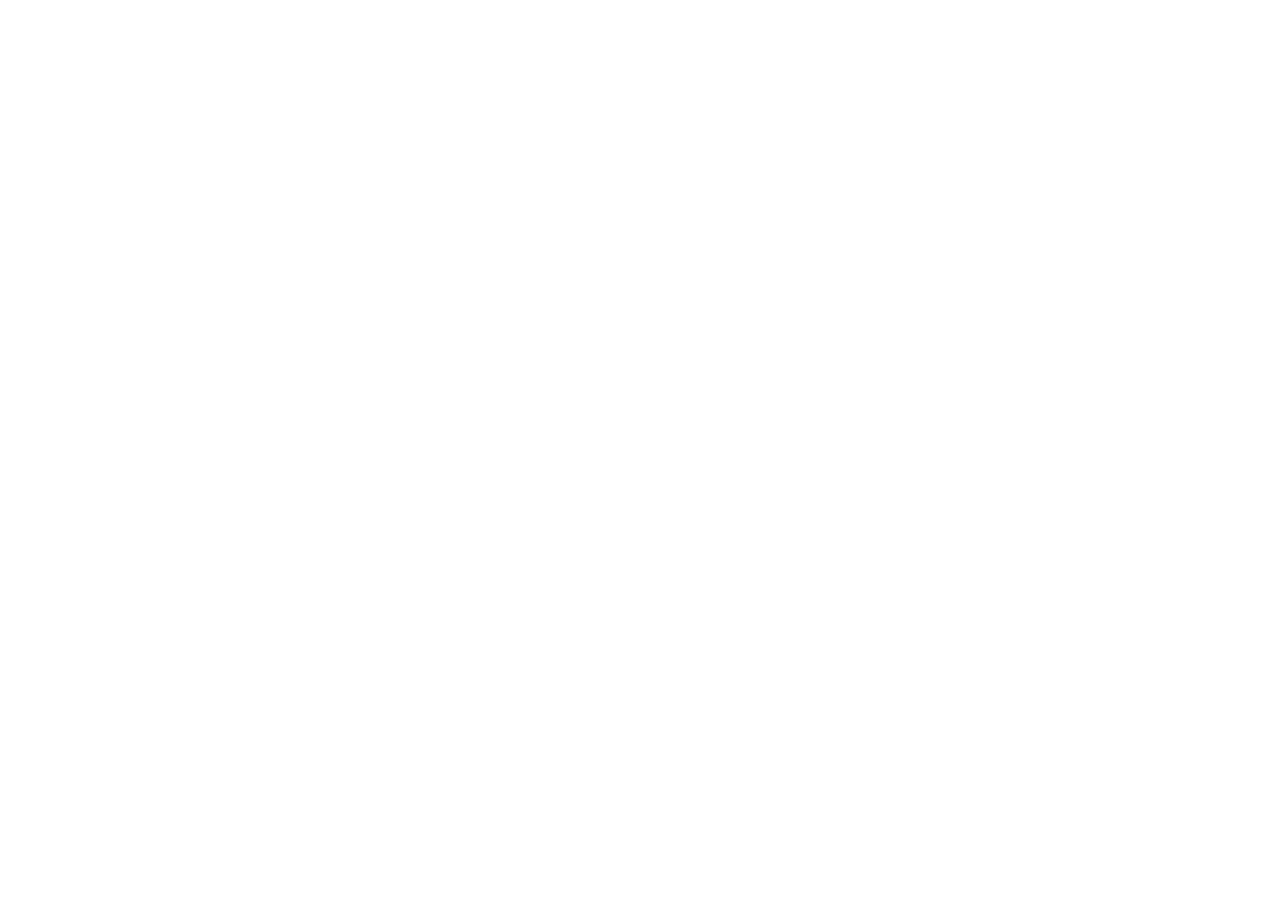
==== index.html @ 537c18f5 "scheletro html" ====
<!DOCTYPE html>
<html lang="it">
  <head>
    <meta charset="UTF-8" />
    <meta name="viewport" content="width=device-width, initial-scale=1.0" />
    <title>Netflix</title>
    <link
      href="https://cdn.jsdelivr.net/npm/bootstrap@5.3.3/dist/css/bootstrap.min.css"
      rel="stylesheet"
      integrity="sha384-QWTKZyjpPEjISv5WaRU9OFeRpok6YctnYmDr5pNlyT2bRjXh0JMhjY6hW+ALEwIH"
      crossorigin="anonymous"
    />
    <link
      rel="stylesheet"
      href="https://cdn.jsdelivr.net/npm/bootstrap-icons@1.11.3/font/bootstrap-icons.min.css"
    />
    <link rel="stylesheet" href="assets/css/style.css" />
  </head>
  <body>










    
    <script
      src="https://cdn.jsdelivr.net/npm/bootstrap@5.3.3/dist/js/bootstrap.bundle.min.js"
      integrity="sha384-YvpcrYf0tY3lHB60NNkmXc5s9fDVZLESaAA55NDzOxhy9GkcIdslK1eN7N6jIeHz"
      crossorigin="anonymous"
    ></script>
  </body>
</html>
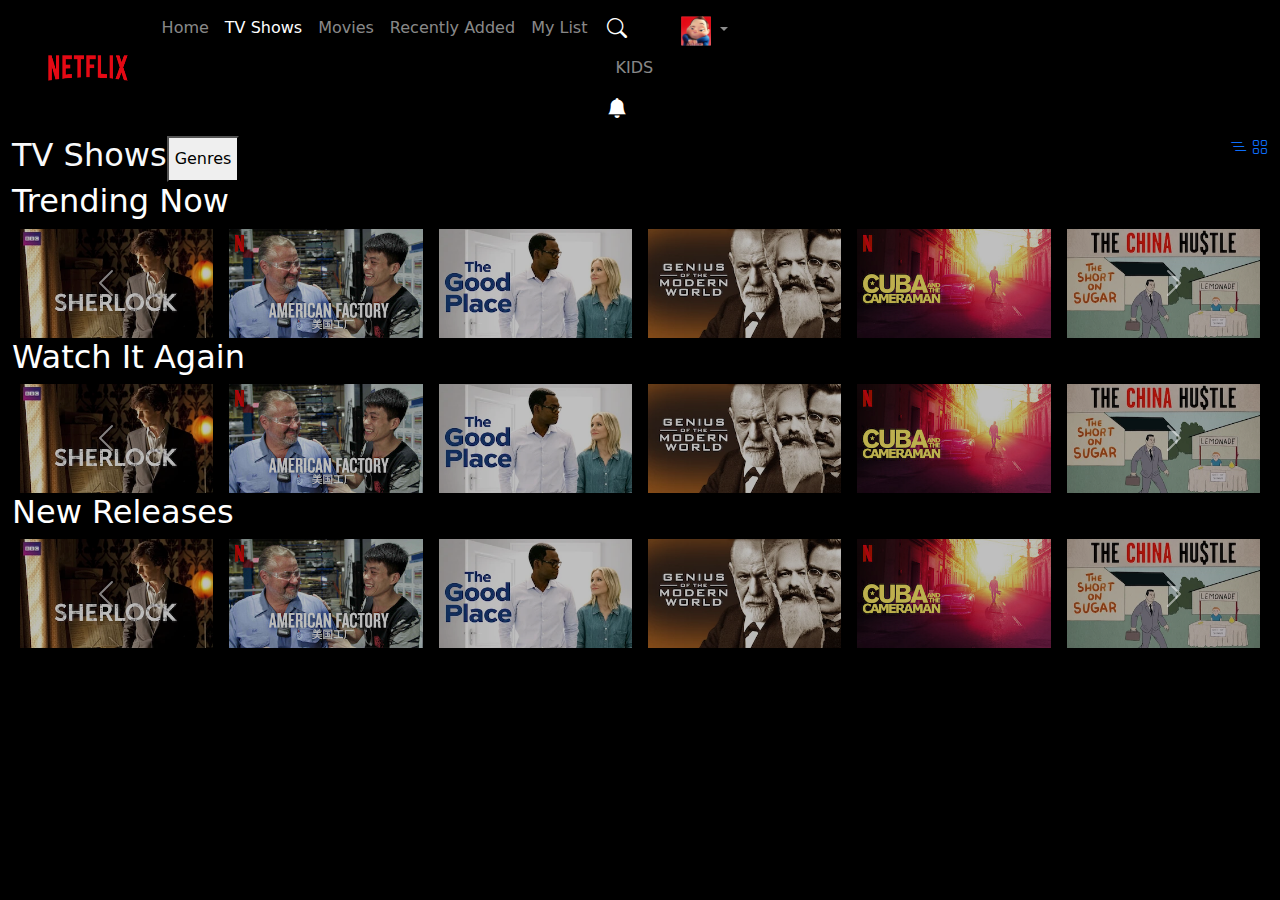
==== commit cd931e62: "commit carousel" ====
--- a/index.html
+++ b/index.html
@@ -16,18 +16,229 @@
     />
     <link rel="stylesheet" href="assets/css/style.css" />
   </head>
-  <body>
-
-
-
-
-
-
-
-
-
-
-    
+  <body class="bg-black">
+    <div id="wrapper">
+      <header>
+        <nav class="navbar navbar-dark navbar-expand-lg">
+          <div class="container-fluid">
+            <a class="navbar-brand" href="index.html">
+              <img
+                src="assets/img/netflix_logo.png"
+                alt="logo netflix_logo"
+                width="100px"
+                height="50px"
+              />
+            </a>
+            <button
+              class="navbar-toggler"
+              type="button"
+              data-bs-toggle="collapse"
+              data-bs-target="#navbarNav"
+              aria-controls="navbarNav"
+              aria-expanded="false"
+              aria-label="Toggle navigation"
+            >
+              <span class="navbar-toggler-icon"></span>
+            </button>
+            <div class="collapse navbar-collapse" id="navbarNav">
+              <ul class="navbar-nav">
+                <li class="nav-item">
+                  <a class="nav-link" aria-current="page" href="#">Home</a>
+                </li>
+                <li class="nav-item">
+                  <a class="nav-link active" href="#">TV Shows</a>
+                </li>
+                <li class="nav-item">
+                  <a class="nav-link" href="#">Movies</a>
+                </li>
+                <li class="nav-item">
+                  <a class="nav-link" href="#">Recently Added</a>
+                </li>
+                <li class="nav-item">
+                  <a class="nav-link" href="#">My List</a>
+                </li>
+                <li class="nav-item">
+                  <div class="container-fluid d-flex flex-column">
+                    <a class="navbar-brand" href="javascript:void(0)"
+                      ><i class="bi bi-search"></i
+                    ></a>
+                    <a class="nav-link" href="#">KIDS</a>
+                    <a class="navbar-brand" href="javascript:void(0)"
+                      ><i class="bi bi-bell-fill"></i
+                    ></a>
+                    <li class="nav-item dropdown">
+                      <a
+                        class="nav-link dropdown-toggle"
+                        href="#"
+                        role="button"
+                        data-bs-toggle="dropdown"
+                        aria-expanded="false"
+                      >
+                        <img
+                          src="assets/img/avatar.png"
+                          alt="YourAvatar"
+                          width="30"
+                          height="30"
+                          class=""
+                        />
+                      </a>
+                      <ul class="dropdown-menu">
+                        <li><a class="dropdown-item" href="#">Action</a></li>
+                        <li>
+                          <a class="dropdown-item" href="#">Another action</a>
+                        </li>
+                        <li><hr class="dropdown-divider" /></li>
+                        <li>
+                          <a class="dropdown-item" href="#"
+                            >Something else here</a
+                          >
+                        </li>
+                      </ul>
+                    </li>
+                  </div>
+                </li>
+              </ul>
+            </div>
+          </div>
+        </nav>
+      </header>
+      <main>
+        <div class="container-fluid">
+          <div class="d-flex text-light justify-content-between">
+            <div class="d-flex">
+            <h2>TV Shows</h2>
+            <button type="button" class="btn-outline-light">Genres</button>
+          </div>
+            <div class="justify-self-end">
+              <a href=""><i class="bi bi-list-nested"></i></a>
+              <a href=""><i class="bi bi-grid"></i></a>
+            </div>
+          </div>
+        </div>
+
+
+
+
+        <div class="container-fluid">
+          <h2 class="text-white">Trending Now</h2>
+          <div id="carouselExampleAutoplaying" class="carousel slide" data-bs-ride="carousel">
+            <div class="carousel-inner">
+              <div class="carousel-item opacity-75">
+                <div class="container-fluid">
+                  <div class="row">
+                  <div class="col-md-2 px-2"><img src="assets/img/media/media0.webp" class="img-fluid gy-1" alt="Locandina Film"></div>
+                  <div class="col-md-2 px-2"><img src="assets/img/media/media1.jpg" class="img-fluid gy-1" alt="Locandina Film"></div>
+                  <div class="col-md-2 px-2"><img src="assets/img/media/media2.webp" class="img-fluid gy-1" alt="Locandina Film"></div>
+                  <div class="col-md-2 px-2"><img src="assets/img/media/media3.webp" class="img-fluid gy-1" alt="Locandina Film"></div>
+                  <div class="col-md-2 px-2"><img src="assets/img/media/media4.jpg" class="img-fluid gy-1" alt="Locandina Film"></div>
+                  <div class="col-md-2 px-2"><img src="assets/img/media/media5.webp" class="img-fluid gy-1" alt="Locandina Film"></div>
+                </div>
+              </div>
+              </div>
+              <div class="carousel-item active opacity-75">
+                <div class="container-fluid">
+                  <div class="row">
+                  <div class="col-md-2 px-2"><img src="assets/img/media/media0.webp" class="img-fluid gy-1" alt="Locandina Film"></div>
+                  <div class="col-md-2 px-2"><img src="assets/img/media/media1.jpg" class="img-fluid gy-1" alt="Locandina Film"></div>
+                  <div class="col-md-2 px-2"><img src="assets/img/media/media2.webp" class="img-fluid gy-1" alt="Locandina Film"></div>
+                  <div class="col-md-2 px-2"><img src="assets/img/media/media3.webp" class="img-fluid gy-1" alt="Locandina Film"></div>
+                  <div class="col-md-2 px-2"><img src="assets/img/media/media4.jpg" class="img-fluid gy-1" alt="Locandina Film"></div>
+                  <div class="col-md-2 px-2"><img src="assets/img/media/media5.webp" class="img-fluid gy-1" alt="Locandina Film"></div>
+                </div>
+              </div>
+              </div>
+            </div>
+            <button class="carousel-control-prev" type="button" data-bs-target="#carouselExampleAutoplaying" data-bs-slide="prev">
+              <span class="carousel-control-prev-icon" aria-hidden="true"></span>
+              <span class="visually-hidden">Previous</span>
+            </button>
+            <button class="carousel-control-next" type="button" data-bs-target="#carouselExampleAutoplaying" data-bs-slide="next">
+              <span class="carousel-control-next-icon" aria-hidden="true"></span>
+              <span class="visually-hidden">Next</span>
+            </button>
+          </div>
+        
+          <h2 class="text-white">Watch It Again</h2>
+          <div id="carouselExampleAutoplaying" class="carousel slide" data-bs-ride="carousel">
+            <div class="carousel-inner">
+              <div class="carousel-item opacity-75">
+                <div class="container-fluid">
+                  <div class="row">
+                  <div class="col-md-2 px-2"><img src="assets/img/media/media0.webp" class="img-fluid gy-1" alt="Locandina Film"></div>
+                  <div class="col-md-2 px-2"><img src="assets/img/media/media1.jpg" class="img-fluid gy-1" alt="Locandina Film"></div>
+                  <div class="col-md-2 px-2"><img src="assets/img/media/media2.webp" class="img-fluid gy-1" alt="Locandina Film"></div>
+                  <div class="col-md-2 px-2"><img src="assets/img/media/media3.webp" class="img-fluid gy-1" alt="Locandina Film"></div>
+                  <div class="col-md-2 px-2"><img src="assets/img/media/media4.jpg" class="img-fluid gy-1" alt="Locandina Film"></div>
+                  <div class="col-md-2 px-2"><img src="assets/img/media/media5.webp" class="img-fluid gy-1" alt="Locandina Film"></div>
+                </div>
+              </div>
+              </div>
+              <div class="carousel-item active opacity-75">
+                <div class="container-fluid">
+                  <div class="row">
+                  <div class="col-md-2 px-2"><img src="assets/img/media/media0.webp" class="img-fluid gy-1" alt="Locandina Film"></div>
+                  <div class="col-md-2 px-2"><img src="assets/img/media/media1.jpg" class="img-fluid gy-1" alt="Locandina Film"></div>
+                  <div class="col-md-2 px-2"><img src="assets/img/media/media2.webp" class="img-fluid gy-1" alt="Locandina Film"></div>
+                  <div class="col-md-2 px-2"><img src="assets/img/media/media3.webp" class="img-fluid gy-1" alt="Locandina Film"></div>
+                  <div class="col-md-2 px-2"><img src="assets/img/media/media4.jpg" class="img-fluid gy-1" alt="Locandina Film"></div>
+                  <div class="col-md-2 px-2"><img src="assets/img/media/media5.webp" class="img-fluid gy-1" alt="Locandina Film"></div>
+                </div>
+              </div>
+              </div>
+            </div>
+            <button class="carousel-control-prev" type="button" data-bs-target="#carouselExampleAutoplaying" data-bs-slide="prev">
+              <span class="carousel-control-prev-icon" aria-hidden="true"></span>
+              <span class="visually-hidden">Previous</span>
+            </button>
+            <button class="carousel-control-next" type="button" data-bs-target="#carouselExampleAutoplaying" data-bs-slide="next">
+              <span class="carousel-control-next-icon" aria-hidden="true"></span>
+              <span class="visually-hidden">Next</span>
+            </button>
+          </div>
+        
+          <h2 class="text-white">New Releases</h2>
+          <div id="carouselExampleAutoplaying" class="carousel slide" data-bs-ride="carousel">
+            <div class="carousel-inner">
+              <div class="carousel-item opacity-75">
+                <div class="container-fluid">
+                  <div class="row">
+                  <div class="col-md-2 px-2"><img src="assets/img/media/media0.webp" class="img-fluid gy-1" alt="Locandina Film"></div>
+                  <div class="col-md-2 px-2"><img src="assets/img/media/media1.jpg" class="img-fluid gy-1" alt="Locandina Film"></div>
+                  <div class="col-md-2 px-2"><img src="assets/img/media/media2.webp" class="img-fluid gy-1" alt="Locandina Film"></div>
+                  <div class="col-md-2 px-2"><img src="assets/img/media/media3.webp" class="img-fluid gy-1" alt="Locandina Film"></div>
+                  <div class="col-md-2 px-2"><img src="assets/img/media/media4.jpg" class="img-fluid gy-1" alt="Locandina Film"></div>
+                  <div class="col-md-2 px-2"><img src="assets/img/media/media5.webp" class="img-fluid gy-1" alt="Locandina Film"></div>
+                </div>
+              </div>
+              </div>
+              <div class="carousel-item active opacity-75">
+                <div class="container-fluid">
+                  <div class="row">
+                  <div class="col-md-2 px-2"><img src="assets/img/media/media0.webp" class="img-fluid gy-1" alt="Locandina Film"></div>
+                  <div class="col-md-2 px-2"><img src="assets/img/media/media1.jpg" class="img-fluid gy-1" alt="Locandina Film"></div>
+                  <div class="col-md-2 px-2"><img src="assets/img/media/media2.webp" class="img-fluid gy-1" alt="Locandina Film"></div>
+                  <div class="col-md-2 px-2"><img src="assets/img/media/media3.webp" class="img-fluid gy-1" alt="Locandina Film"></div>
+                  <div class="col-md-2 px-2"><img src="assets/img/media/media4.jpg" class="img-fluid gy-1" alt="Locandina Film"></div>
+                  <div class="col-md-2 px-2"><img src="assets/img/media/media5.webp" class="img-fluid gy-1" alt="Locandina Film"></div>
+                </div>
+              </div>
+              </div>
+            </div>
+            <button class="carousel-control-prev" type="button" data-bs-target="#carouselExampleAutoplaying" data-bs-slide="prev">
+              <span class="carousel-control-prev-icon" aria-hidden="true"></span>
+              <span class="visually-hidden">Previous</span>
+            </button>
+            <button class="carousel-control-next" type="button" data-bs-target="#carouselExampleAutoplaying" data-bs-slide="next">
+              <span class="carousel-control-next-icon" aria-hidden="true"></span>
+              <span class="visually-hidden">Next</span>
+            </button>
+          </div>
+        </div>
+      </main>
+      <footer class="container">
+
+      </footer>
+    </div>
     <script
       src="https://cdn.jsdelivr.net/npm/bootstrap@5.3.3/dist/js/bootstrap.bundle.min.js"
       integrity="sha384-YvpcrYf0tY3lHB60NNkmXc5s9fDVZLESaAA55NDzOxhy9GkcIdslK1eN7N6jIeHz"
--- a/assets/css/style.css
+++ b/assets/css/style.css
@@ -0,0 +1,10 @@
+html , body{
+    margin: 0;
+    padding: 0;
+    box-sizing: border-box;
+}
+
+#wrapper{
+    padding: 0 2%;
+}
+
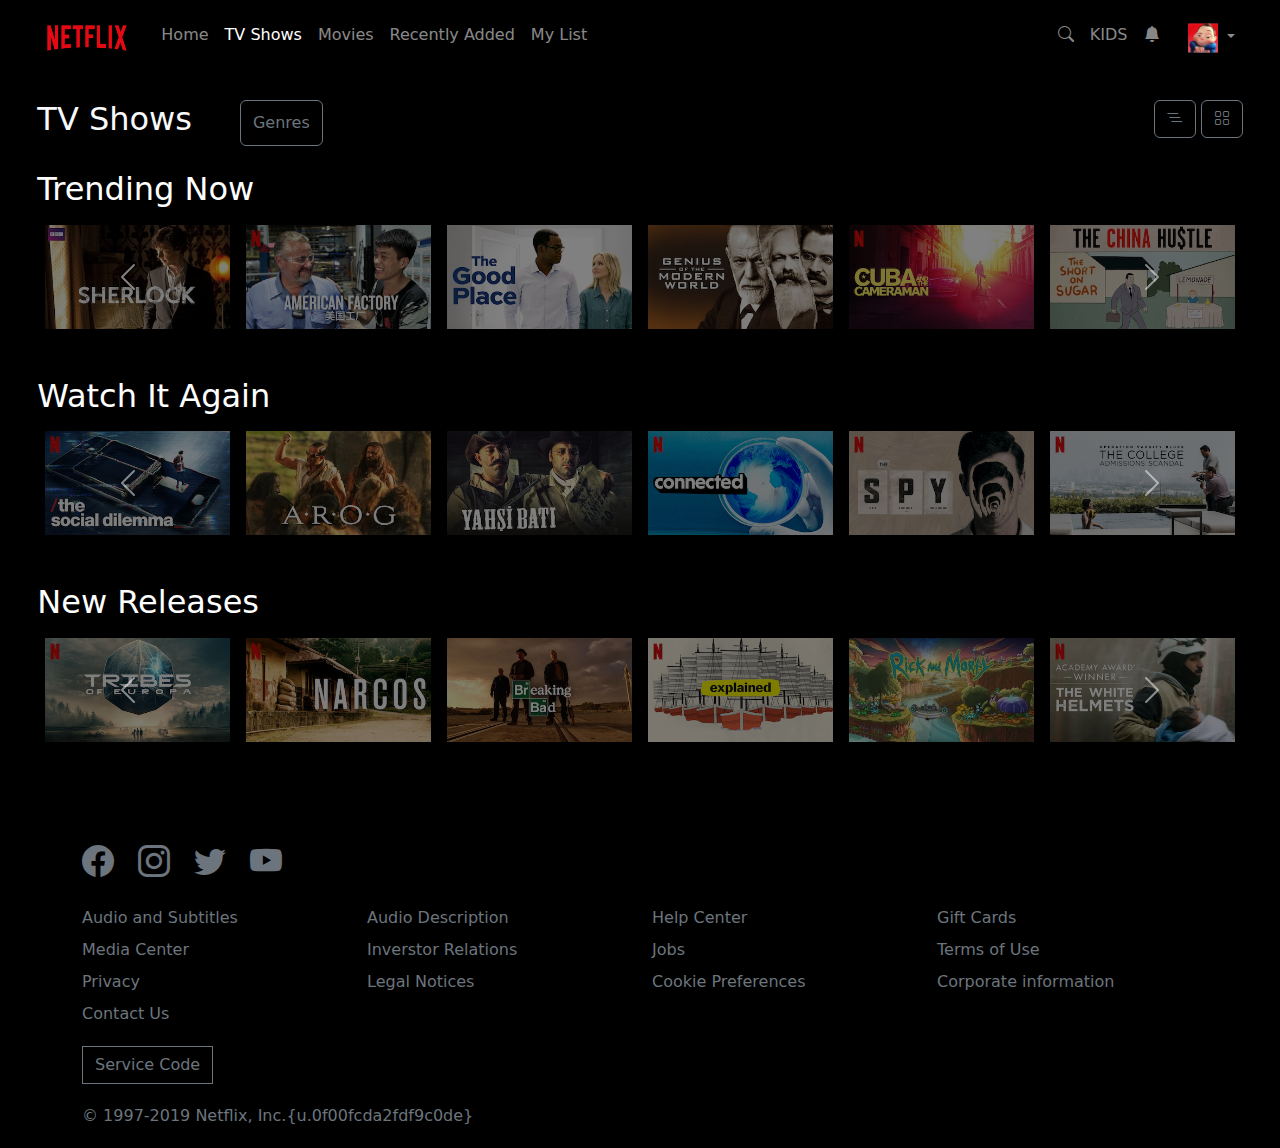
==== commit 9d3488ab: "index.html completa" ====
--- a/index.html
+++ b/index.html
@@ -18,225 +18,622 @@
   </head>
   <body class="bg-black">
     <div id="wrapper">
-      <header>
-        <nav class="navbar navbar-dark navbar-expand-lg">
+      <header class="container-fluid">
+        <div class="row">
+          <!--NAV1-->
+          <nav class="navbar navbar-dark navbar-expand-lg">
+            <div class="container-fluid">
+              <a class="navbar-brand" href="index.html">
+                <img
+                  src="assets/img/netflix_logo.png"
+                  alt="logo netflix_logo"
+                  width="100px"
+                  height="50px"
+                />
+              </a>
+              <button
+                class="navbar-toggler"
+                type="button"
+                data-bs-toggle="collapse"
+                data-bs-target="#navbarNav"
+                aria-controls="navbarNav"
+                aria-expanded="false"
+                aria-label="Toggle navigation"
+              >
+                <span class="navbar-toggler-icon"></span>
+              </button>
+              <div class="collapse navbar-collapse" id="navbarNav">
+                <ul class="navbar-nav w-100 justify-content-between">
+                  <div class="d-lg-flex">
+                    <li class="nav-item">
+                      <a class="nav-link" aria-current="page" href="#">Home</a>
+                    </li>
+                    <li class="nav-item">
+                      <a class="nav-link active" href="#">TV Shows</a>
+                    </li>
+                    <li class="nav-item">
+                      <a class="nav-link" href="#">Movies</a>
+                    </li>
+                    <li class="nav-item">
+                      <a class="nav-link" href="#">Recently Added</a>
+                    </li>
+                    <li class="nav-item">
+                      <a class="nav-link" href="#">My List</a>
+                    </li>
+                  </div>
+                  <div class="d-lg-flex">
+                    <li class="nav-item">
+                      <div
+                        class="container-fluid d-flex flex-column flex-lg-row"
+                      >
+                        <a class="nav-link" href="javascript:void(0)"
+                          ><i class="bi bi-search"></i
+                        ></a>
+                        <a class="nav-link" href="#">KIDS</a>
+                        <a class="nav-link" href="javascript:void(0)"
+                          ><i class="bi bi-bell-fill"></i
+                        ></a>
+                        <li class="nav-item dropdown" id="dropdownProfile">
+                          <a
+                            class="nav-link dropdown-toggle"
+                            href="#"
+                            role="button"
+                            data-bs-toggle="dropdown"
+                            aria-expanded="false"
+                          >
+                            <img
+                              src="assets/img/avatar.png"
+                              alt="YourAvatar"
+                              width="30"
+                              height="30"
+                              class=""
+                            />
+                          </a>
+                          <ul class="dropdown-menu bg-black">
+                            <li>
+                              <a
+                                class="dropdown-item text-light"
+                                href="profile.html"
+                                ><img
+                                  src="assets/img/avatar.png"
+                                  alt="YourAvatar"
+                                  width="30"
+                                  height="30"
+                                  class="me-4"
+                                />Epicoder #1</a
+                              >
+                            </li>
+                            <li>
+                              <a
+                                class="dropdown-item text-light"
+                                href="profile.html"
+                                >Manage profiles</a
+                              >
+                            </li>
+                            <li>
+                              <a
+                                class="dropdown-item text-light"
+                                href="account.html"
+                                >Account</a
+                              >
+                            </li>
+                            <li>
+                              <a class="dropdown-item text-light" href="#"
+                                >Help Center</a
+                              >
+                            </li>
+                            <li><hr class="dropdown-divider" /></li>
+                            <li>
+                              <a class="dropdown-item text-light" href="#"
+                                >Signout Netflix</a
+                              >
+                            </li>
+                          </ul>
+                        </li>
+                      </div>
+                    </li>
+                  </div>
+                </ul>
+              </div>
+            </div>
+          </nav>
+        </div>
+        <!--NAV2-->
+        <!-- <nav class="navbar navbar-expand-lg bg-body-tertiary">
           <div class="container-fluid">
-            <a class="navbar-brand" href="index.html">
-              <img
-                src="assets/img/netflix_logo.png"
-                alt="logo netflix_logo"
-                width="100px"
-                height="50px"
-              />
-            </a>
-            <button
-              class="navbar-toggler"
-              type="button"
-              data-bs-toggle="collapse"
-              data-bs-target="#navbarNav"
-              aria-controls="navbarNav"
-              aria-expanded="false"
-              aria-label="Toggle navigation"
-            >
+            <a class="navbar-brand" href="#">Navbar</a>
+            <button class="navbar-toggler" type="button" data-bs-toggle="collapse" data-bs-target="#navbarNavDropdown" aria-controls="navbarNavDropdown" aria-expanded="false" aria-label="Toggle navigation">
               <span class="navbar-toggler-icon"></span>
             </button>
-            <div class="collapse navbar-collapse" id="navbarNav">
+            <div class="collapse navbar-collapse" id="navbarNavDropdown">
               <ul class="navbar-nav">
                 <li class="nav-item">
-                  <a class="nav-link" aria-current="page" href="#">Home</a>
+                  <a class="nav-link active" aria-current="page" href="#">Home</a>
                 </li>
                 <li class="nav-item">
-                  <a class="nav-link active" href="#">TV Shows</a>
+                  <a class="nav-link" href="#">Features</a>
                 </li>
                 <li class="nav-item">
-                  <a class="nav-link" href="#">Movies</a>
+                  <a class="nav-link" href="#">Pricing</a>
                 </li>
-                <li class="nav-item">
-                  <a class="nav-link" href="#">Recently Added</a>
-                </li>
-                <li class="nav-item">
-                  <a class="nav-link" href="#">My List</a>
-                </li>
-                <li class="nav-item">
-                  <div class="container-fluid d-flex flex-column">
-                    <a class="navbar-brand" href="javascript:void(0)"
-                      ><i class="bi bi-search"></i
-                    ></a>
-                    <a class="nav-link" href="#">KIDS</a>
-                    <a class="navbar-brand" href="javascript:void(0)"
-                      ><i class="bi bi-bell-fill"></i
-                    ></a>
-                    <li class="nav-item dropdown">
-                      <a
-                        class="nav-link dropdown-toggle"
-                        href="#"
-                        role="button"
-                        data-bs-toggle="dropdown"
-                        aria-expanded="false"
-                      >
-                        <img
-                          src="assets/img/avatar.png"
-                          alt="YourAvatar"
-                          width="30"
-                          height="30"
-                          class=""
-                        />
-                      </a>
-                      <ul class="dropdown-menu">
-                        <li><a class="dropdown-item" href="#">Action</a></li>
-                        <li>
-                          <a class="dropdown-item" href="#">Another action</a>
-                        </li>
-                        <li><hr class="dropdown-divider" /></li>
-                        <li>
-                          <a class="dropdown-item" href="#"
-                            >Something else here</a
-                          >
-                        </li>
-                      </ul>
-                    </li>
-                  </div>
+                <li class="nav-item dropdown">
+                  <a class="nav-link dropdown-toggle" href="#" role="button" data-bs-toggle="dropdown" aria-expanded="false">
+                    Dropdown link
+                  </a>
+                  <ul class="dropdown-menu">
+                    <li><a class="dropdown-item" href="#">Action</a></li>
+                    <li><a class="dropdown-item" href="#">Another action</a></li>
+                    <li><a class="dropdown-item" href="#">Something else here</a></li>
+                  </ul>
                 </li>
               </ul>
             </div>
           </div>
-        </nav>
+        </nav> -->
       </header>
-      <main>
+      <main class="mb-5">
         <div class="container-fluid">
-          <div class="d-flex text-light justify-content-between">
+          <div class="d-flex text-light justify-content-between my-4">
             <div class="d-flex">
-            <h2>TV Shows</h2>
-            <button type="button" class="btn-outline-light">Genres</button>
-          </div>
+              <h2 class="pe-5">TV Shows</h2>
+              <button type="button" class="btn btn-outline-secondary">
+                Genres
+              </button>
+            </div>
             <div class="justify-self-end">
-              <a href=""><i class="bi bi-list-nested"></i></a>
-              <a href=""><i class="bi bi-grid"></i></a>
+              <a href="" class="btn btn-outline-secondary"
+                ><i class="bi bi-list-nested"></i
+              ></a>
+              <a href="" class="btn btn-outline-secondary"
+                ><i class="bi bi-grid"></i
+              ></a>
             </div>
           </div>
         </div>
-
-
-
-
+        <!--CAROUSELS-->
         <div class="container-fluid">
-          <h2 class="text-white">Trending Now</h2>
-          <div id="carouselExampleAutoplaying" class="carousel slide" data-bs-ride="carousel">
+          <h2 class="text-white my-3">Trending Now</h2>
+          <div
+            id="TrendingCarousel"
+            class="carousel slide mb-5"
+            data-bs-ride="carousel"
+          >
             <div class="carousel-inner">
-              <div class="carousel-item opacity-75">
+              <div class="carousel-item opacity-50">
                 <div class="container-fluid">
                   <div class="row">
-                  <div class="col-md-2 px-2"><img src="assets/img/media/media0.webp" class="img-fluid gy-1" alt="Locandina Film"></div>
-                  <div class="col-md-2 px-2"><img src="assets/img/media/media1.jpg" class="img-fluid gy-1" alt="Locandina Film"></div>
-                  <div class="col-md-2 px-2"><img src="assets/img/media/media2.webp" class="img-fluid gy-1" alt="Locandina Film"></div>
-                  <div class="col-md-2 px-2"><img src="assets/img/media/media3.webp" class="img-fluid gy-1" alt="Locandina Film"></div>
-                  <div class="col-md-2 px-2"><img src="assets/img/media/media4.jpg" class="img-fluid gy-1" alt="Locandina Film"></div>
-                  <div class="col-md-2 px-2"><img src="assets/img/media/media5.webp" class="img-fluid gy-1" alt="Locandina Film"></div>
+                    <div class="col-md-2 px-2">
+                      <img
+                        src="assets/img/media/media0.webp"
+                        class="img-fluid gy-1"
+                        alt="Locandina Film"
+                      />
+                    </div>
+                    <div class="col-md-2 px-2">
+                      <img
+                        src="assets/img/media/media1.jpg"
+                        class="img-fluid gy-1"
+                        alt="Locandina Film"
+                      />
+                    </div>
+                    <div class="col-md-2 px-2">
+                      <img
+                        src="assets/img/media/media2.webp"
+                        class="img-fluid gy-1"
+                        alt="Locandina Film"
+                      />
+                    </div>
+                    <div class="col-md-2 px-2">
+                      <img
+                        src="assets/img/media/media3.webp"
+                        class="img-fluid gy-1"
+                        alt="Locandina Film"
+                      />
+                    </div>
+                    <div class="col-md-2 px-2">
+                      <img
+                        src="assets/img/media/media4.jpg"
+                        class="img-fluid gy-1"
+                        alt="Locandina Film"
+                      />
+                    </div>
+                    <div class="col-md-2 px-2">
+                      <img
+                        src="assets/img/media/media5.webp"
+                        class="img-fluid gy-1"
+                        alt="Locandina Film"
+                      />
+                    </div>
+                  </div>
                 </div>
               </div>
-              </div>
-              <div class="carousel-item active opacity-75">
+              <div class="carousel-item active opacity-50">
                 <div class="container-fluid">
                   <div class="row">
-                  <div class="col-md-2 px-2"><img src="assets/img/media/media0.webp" class="img-fluid gy-1" alt="Locandina Film"></div>
-                  <div class="col-md-2 px-2"><img src="assets/img/media/media1.jpg" class="img-fluid gy-1" alt="Locandina Film"></div>
-                  <div class="col-md-2 px-2"><img src="assets/img/media/media2.webp" class="img-fluid gy-1" alt="Locandina Film"></div>
-                  <div class="col-md-2 px-2"><img src="assets/img/media/media3.webp" class="img-fluid gy-1" alt="Locandina Film"></div>
-                  <div class="col-md-2 px-2"><img src="assets/img/media/media4.jpg" class="img-fluid gy-1" alt="Locandina Film"></div>
-                  <div class="col-md-2 px-2"><img src="assets/img/media/media5.webp" class="img-fluid gy-1" alt="Locandina Film"></div>
+                    <div class="col-md-2 px-2">
+                      <img
+                        src="assets/img/media/media0.webp"
+                        class="img-fluid gy-1"
+                        alt="Locandina Film"
+                      />
+                    </div>
+                    <div class="col-md-2 px-2">
+                      <img
+                        src="assets/img/media/media1.jpg"
+                        class="img-fluid gy-1"
+                        alt="Locandina Film"
+                      />
+                    </div>
+                    <div class="col-md-2 px-2">
+                      <img
+                        src="assets/img/media/media2.webp"
+                        class="img-fluid gy-1"
+                        alt="Locandina Film"
+                      />
+                    </div>
+                    <div class="col-md-2 px-2">
+                      <img
+                        src="assets/img/media/media3.webp"
+                        class="img-fluid gy-1"
+                        alt="Locandina Film"
+                      />
+                    </div>
+                    <div class="col-md-2 px-2">
+                      <img
+                        src="assets/img/media/media4.jpg"
+                        class="img-fluid gy-1"
+                        alt="Locandina Film"
+                      />
+                    </div>
+                    <div class="col-md-2 px-2">
+                      <img
+                        src="assets/img/media/media5.webp"
+                        class="img-fluid gy-1"
+                        alt="Locandina Film"
+                      />
+                    </div>
+                  </div>
                 </div>
               </div>
+            </div>
+            <button
+              class="carousel-control-prev"
+              type="button"
+              data-bs-target="#TrendingCarousel"
+              data-bs-slide="prev"
+            >
+              <span
+                class="carousel-control-prev-icon"
+                aria-hidden="true"
+              ></span>
+              <span class="visually-hidden">Previous</span>
+            </button>
+            <button
+              class="carousel-control-next"
+              type="button"
+              data-bs-target="#TrendingCarousel"
+              data-bs-slide="next"
+            >
+              <span
+                class="carousel-control-next-icon"
+                aria-hidden="true"
+              ></span>
+              <span class="visually-hidden">Next</span>
+            </button>
+          </div>
+
+          <h2 class="text-white my-3">Watch It Again</h2>
+          <div
+            id="watchAgainCarousel"
+            class="carousel slide mb-5"
+            data-bs-ride="carousel"
+          >
+            <div class="carousel-inner">
+              <div class="carousel-item opacity-50">
+                <div class="container-fluid">
+                  <div class="row">
+                    <div class="col-md-2 px-2">
+                      <img
+                        src="assets/img/media/media6.jpg"
+                        class="img-fluid gy-1"
+                        alt="Locandina Film"
+                      />
+                    </div>
+                    <div class="col-md-2 px-2">
+                      <img
+                        src="assets/img/media/media7.webp"
+                        class="img-fluid gy-1"
+                        alt="Locandina Film"
+                      />
+                    </div>
+                    <div class="col-md-2 px-2">
+                      <img
+                        src="assets/img/media/media8.webp"
+                        class="img-fluid gy-1"
+                        alt="Locandina Film"
+                      />
+                    </div>
+                    <div class="col-md-2 px-2">
+                      <img
+                        src="assets/img/media/media9.jpg"
+                        class="img-fluid gy-1"
+                        alt="Locandina Film"
+                      />
+                    </div>
+                    <div class="col-md-2 px-2">
+                      <img
+                        src="assets/img/media/media10.jpg"
+                        class="img-fluid gy-1"
+                        alt="Locandina Film"
+                      />
+                    </div>
+                    <div class="col-md-2 px-2">
+                      <img
+                        src="assets/img/media/media11.jpg"
+                        class="img-fluid gy-1"
+                        alt="Locandina Film"
+                      />
+                    </div>
+                  </div>
+                </div>
+              </div>
+              <div class="carousel-item active opacity-50">
+                <div class="container-fluid">
+                  <div class="row">
+                    <div class="col-md-2 px-2">
+                      <img
+                        src="assets/img/media/media6.jpg"
+                        class="img-fluid gy-1"
+                        alt="Locandina Film"
+                      />
+                    </div>
+                    <div class="col-md-2 px-2">
+                      <img
+                        src="assets/img/media/media7.webp"
+                        class="img-fluid gy-1"
+                        alt="Locandina Film"
+                      />
+                    </div>
+                    <div class="col-md-2 px-2">
+                      <img
+                        src="assets/img/media/media8.webp"
+                        class="img-fluid gy-1"
+                        alt="Locandina Film"
+                      />
+                    </div>
+                    <div class="col-md-2 px-2">
+                      <img
+                        src="assets/img/media/media9.jpg"
+                        class="img-fluid gy-1"
+                        alt="Locandina Film"
+                      />
+                    </div>
+                    <div class="col-md-2 px-2">
+                      <img
+                        src="assets/img/media/media10.jpg"
+                        class="img-fluid gy-1"
+                        alt="Locandina Film"
+                      />
+                    </div>
+                    <div class="col-md-2 px-2">
+                      <img
+                        src="assets/img/media/media11.jpg"
+                        class="img-fluid gy-1"
+                        alt="Locandina Film"
+                      />
+                    </div>
+                  </div>
+                </div>
               </div>
             </div>
-            <button class="carousel-control-prev" type="button" data-bs-target="#carouselExampleAutoplaying" data-bs-slide="prev">
-              <span class="carousel-control-prev-icon" aria-hidden="true"></span>
+            <button
+              class="carousel-control-prev"
+              type="button"
+              data-bs-target="#watchAgainCarousel"
+              data-bs-slide="prev"
+            >
+              <span
+                class="carousel-control-prev-icon"
+                aria-hidden="true"
+              ></span>
               <span class="visually-hidden">Previous</span>
             </button>
-            <button class="carousel-control-next" type="button" data-bs-target="#carouselExampleAutoplaying" data-bs-slide="next">
-              <span class="carousel-control-next-icon" aria-hidden="true"></span>
+            <button
+              class="carousel-control-next"
+              type="button"
+              data-bs-target="#watchAgainCarousel"
+              data-bs-slide="next"
+            >
+              <span
+                class="carousel-control-next-icon"
+                aria-hidden="true"
+              ></span>
               <span class="visually-hidden">Next</span>
             </button>
           </div>
-        
-          <h2 class="text-white">Watch It Again</h2>
-          <div id="carouselExampleAutoplaying" class="carousel slide" data-bs-ride="carousel">
+
+          <h2 class="text-white my-3">New Releases</h2>
+          <div
+            id="releasesCarousel"
+            class="carousel slide mb-5"
+            data-bs-ride="carousel"
+          >
             <div class="carousel-inner">
-              <div class="carousel-item opacity-75">
+              <div class="carousel-item opacity-50">
                 <div class="container-fluid">
                   <div class="row">
-                  <div class="col-md-2 px-2"><img src="assets/img/media/media0.webp" class="img-fluid gy-1" alt="Locandina Film"></div>
-                  <div class="col-md-2 px-2"><img src="assets/img/media/media1.jpg" class="img-fluid gy-1" alt="Locandina Film"></div>
-                  <div class="col-md-2 px-2"><img src="assets/img/media/media2.webp" class="img-fluid gy-1" alt="Locandina Film"></div>
-                  <div class="col-md-2 px-2"><img src="assets/img/media/media3.webp" class="img-fluid gy-1" alt="Locandina Film"></div>
-                  <div class="col-md-2 px-2"><img src="assets/img/media/media4.jpg" class="img-fluid gy-1" alt="Locandina Film"></div>
-                  <div class="col-md-2 px-2"><img src="assets/img/media/media5.webp" class="img-fluid gy-1" alt="Locandina Film"></div>
+                    <div class="col-md-2 px-2">
+                      <img
+                        src="assets/img/media/media12.jpg"
+                        class="img-fluid gy-1"
+                        alt="Locandina Film"
+                      />
+                    </div>
+                    <div class="col-md-2 px-2">
+                      <img
+                        src="assets/img/media/media13.jpg"
+                        class="img-fluid gy-1"
+                        alt="Locandina Film"
+                      />
+                    </div>
+                    <div class="col-md-2 px-2">
+                      <img
+                        src="assets/img/media/media14.webp"
+                        class="img-fluid gy-1"
+                        alt="Locandina Film"
+                      />
+                    </div>
+                    <div class="col-md-2 px-2">
+                      <img
+                        src="assets/img/media/media15.jpg"
+                        class="img-fluid gy-1"
+                        alt="Locandina Film"
+                      />
+                    </div>
+                    <div class="col-md-2 px-2">
+                      <img
+                        src="assets/img/media/media16.webp"
+                        class="img-fluid gy-1"
+                        alt="Locandina Film"
+                      />
+                    </div>
+                    <div class="col-md-2 px-2">
+                      <img
+                        src="assets/img/media/media17.jpg"
+                        class="img-fluid gy-1"
+                        alt="Locandina Film"
+                      />
+                    </div>
+                  </div>
                 </div>
               </div>
-              </div>
-              <div class="carousel-item active opacity-75">
+              <div class="carousel-item active opacity-50">
                 <div class="container-fluid">
                   <div class="row">
-                  <div class="col-md-2 px-2"><img src="assets/img/media/media0.webp" class="img-fluid gy-1" alt="Locandina Film"></div>
-                  <div class="col-md-2 px-2"><img src="assets/img/media/media1.jpg" class="img-fluid gy-1" alt="Locandina Film"></div>
-                  <div class="col-md-2 px-2"><img src="assets/img/media/media2.webp" class="img-fluid gy-1" alt="Locandina Film"></div>
-                  <div class="col-md-2 px-2"><img src="assets/img/media/media3.webp" class="img-fluid gy-1" alt="Locandina Film"></div>
-                  <div class="col-md-2 px-2"><img src="assets/img/media/media4.jpg" class="img-fluid gy-1" alt="Locandina Film"></div>
-                  <div class="col-md-2 px-2"><img src="assets/img/media/media5.webp" class="img-fluid gy-1" alt="Locandina Film"></div>
+                    <div class="col-md-2 px-2">
+                      <img
+                        src="assets/img/media/media12.jpg"
+                        class="img-fluid gy-1"
+                        alt="Locandina Film"
+                      />
+                    </div>
+                    <div class="col-md-2 px-2">
+                      <img
+                        src="assets/img/media/media13.jpg"
+                        class="img-fluid gy-1"
+                        alt="Locandina Film"
+                      />
+                    </div>
+                    <div class="col-md-2 px-2">
+                      <img
+                        src="assets/img/media/media14.webp"
+                        class="img-fluid gy-1"
+                        alt="Locandina Film"
+                      />
+                    </div>
+                    <div class="col-md-2 px-2">
+                      <img
+                        src="assets/img/media/media15.jpg"
+                        class="img-fluid gy-1"
+                        alt="Locandina Film"
+                      />
+                    </div>
+                    <div class="col-md-2 px-2">
+                      <img
+                        src="assets/img/media/media16.webp"
+                        class="img-fluid gy-1"
+                        alt="Locandina Film"
+                      />
+                    </div>
+                    <div class="col-md-2 px-2">
+                      <img
+                        src="assets/img/media/media17.jpg"
+                        class="img-fluid gy-1"
+                        alt="Locandina Film"
+                      />
+                    </div>
+                  </div>
                 </div>
               </div>
-              </div>
             </div>
-            <button class="carousel-control-prev" type="button" data-bs-target="#carouselExampleAutoplaying" data-bs-slide="prev">
-              <span class="carousel-control-prev-icon" aria-hidden="true"></span>
+            <button
+              class="carousel-control-prev"
+              type="button"
+              data-bs-target="#releasesCarousel"
+              data-bs-slide="prev"
+            >
+              <span
+                class="carousel-control-prev-icon"
+                aria-hidden="true"
+              ></span>
               <span class="visually-hidden">Previous</span>
             </button>
-            <button class="carousel-control-next" type="button" data-bs-target="#carouselExampleAutoplaying" data-bs-slide="next">
-              <span class="carousel-control-next-icon" aria-hidden="true"></span>
+            <button
+              class="carousel-control-next"
+              type="button"
+              data-bs-target="#releasesCarousel"
+              data-bs-slide="next"
+            >
+              <span
+                class="carousel-control-next-icon"
+                aria-hidden="true"
+              ></span>
               <span class="visually-hidden">Next</span>
             </button>
           </div>
-        
-          <h2 class="text-white">New Releases</h2>
-          <div id="carouselExampleAutoplaying" class="carousel slide" data-bs-ride="carousel">
-            <div class="carousel-inner">
-              <div class="carousel-item opacity-75">
-                <div class="container-fluid">
-                  <div class="row">
-                  <div class="col-md-2 px-2"><img src="assets/img/media/media0.webp" class="img-fluid gy-1" alt="Locandina Film"></div>
-                  <div class="col-md-2 px-2"><img src="assets/img/media/media1.jpg" class="img-fluid gy-1" alt="Locandina Film"></div>
-                  <div class="col-md-2 px-2"><img src="assets/img/media/media2.webp" class="img-fluid gy-1" alt="Locandina Film"></div>
-                  <div class="col-md-2 px-2"><img src="assets/img/media/media3.webp" class="img-fluid gy-1" alt="Locandina Film"></div>
-                  <div class="col-md-2 px-2"><img src="assets/img/media/media4.jpg" class="img-fluid gy-1" alt="Locandina Film"></div>
-                  <div class="col-md-2 px-2"><img src="assets/img/media/media5.webp" class="img-fluid gy-1" alt="Locandina Film"></div>
-                </div>
-              </div>
-              </div>
-              <div class="carousel-item active opacity-75">
-                <div class="container-fluid">
-                  <div class="row">
-                  <div class="col-md-2 px-2"><img src="assets/img/media/media0.webp" class="img-fluid gy-1" alt="Locandina Film"></div>
-                  <div class="col-md-2 px-2"><img src="assets/img/media/media1.jpg" class="img-fluid gy-1" alt="Locandina Film"></div>
-                  <div class="col-md-2 px-2"><img src="assets/img/media/media2.webp" class="img-fluid gy-1" alt="Locandina Film"></div>
-                  <div class="col-md-2 px-2"><img src="assets/img/media/media3.webp" class="img-fluid gy-1" alt="Locandina Film"></div>
-                  <div class="col-md-2 px-2"><img src="assets/img/media/media4.jpg" class="img-fluid gy-1" alt="Locandina Film"></div>
-                  <div class="col-md-2 px-2"><img src="assets/img/media/media5.webp" class="img-fluid gy-1" alt="Locandina Film"></div>
-                </div>
-              </div>
-              </div>
-            </div>
-            <button class="carousel-control-prev" type="button" data-bs-target="#carouselExampleAutoplaying" data-bs-slide="prev">
-              <span class="carousel-control-prev-icon" aria-hidden="true"></span>
-              <span class="visually-hidden">Previous</span>
-            </button>
-            <button class="carousel-control-next" type="button" data-bs-target="#carouselExampleAutoplaying" data-bs-slide="next">
-              <span class="carousel-control-next-icon" aria-hidden="true"></span>
-              <span class="visually-hidden">Next</span>
-            </button>
-          </div>
         </div>
       </main>
-      <footer class="container">
 
+      <footer class="container text-secondary pt-5">
+        <div class="row pb-3">
+          <div class="d-flex">
+            <i class="bi bi-facebook fs-2 pe-4"></i>
+            <i class="bi bi-instagram fs-2 pe-4"></i>
+            <i class="bi bi-twitter fs-2 pe-4"></i>
+            <i class="bi bi-youtube fs-2 pe-4"></i>
+          </div>
+        </div>
+        <div class="row">
+          <div class="col-md-3">
+            <ul class="list-unstyled lh-lg">
+              <li><a href="">Audio and Subtitles</a></li>
+              <li><a href="">Media Center</a></li>
+              <li><a href="">Privacy</a></li>
+              <li><a href="">Contact Us</a></li>
+              <li class="py-3">
+                <a href="" class="btn btn-outline-secondary rounded-0"
+                  >Service Code</a
+                >
+              </li>
+              <li>
+                <p class="text-nowrap">
+                  &copy; 1997-2019 Netflix, Inc.{u.0f00fcda2fdf9c0de}
+                </p>
+              </li>
+            </ul>
+          </div>
+          <div class="col-md-3">
+            <ul class="list-unstyled lh-lg">
+              <li><a href="">Audio Description</a></li>
+              <li><a href="">Inverstor Relations</a></li>
+              <li><a href="">Legal Notices</a></li>
+            </ul>
+          </div>
+          <div class="col-md-3">
+            <ul class="list-unstyled lh-lg">
+              <li><a href="">Help Center</a></li>
+              <li><a href="">Jobs</a></li>
+              <li><a href="">Cookie Preferences</a></li>
+            </ul>
+          </div>
+          <div class="col-md-3">
+            <ul class="list-unstyled lh-lg">
+              <li><a href="">Gift Cards</a></li>
+              <li><a href="">Terms of Use</a></li>
+              <li><a href="">Corporate information</a></li>
+            </ul>
+          </div>
+        </div>
       </footer>
     </div>
     <script
--- a/assets/css/style.css
+++ b/assets/css/style.css
@@ -1,10 +1,30 @@
 html , body{
     margin: 0;
-    padding: 0;
+    padding: 0 1%;
     box-sizing: border-box;
 }
-
-#wrapper{
-    padding: 0 2%;
+@media screen and (min-width: 992px) {
+    #dropdownProfile{
+        position: relative;
+    }
+    #dropdownProfile ul{
+        position: absolute;
+        left: -105px;
+    }
 }
 
+
+
+
+footer i:hover{
+    cursor:pointer;
+    color: #939fa8;
+}
+footer li a{
+    text-decoration: none;
+    color:#6C757D;
+}
+footer li a:hover,footer li a:visited{
+    text-decoration: underline;
+   
+}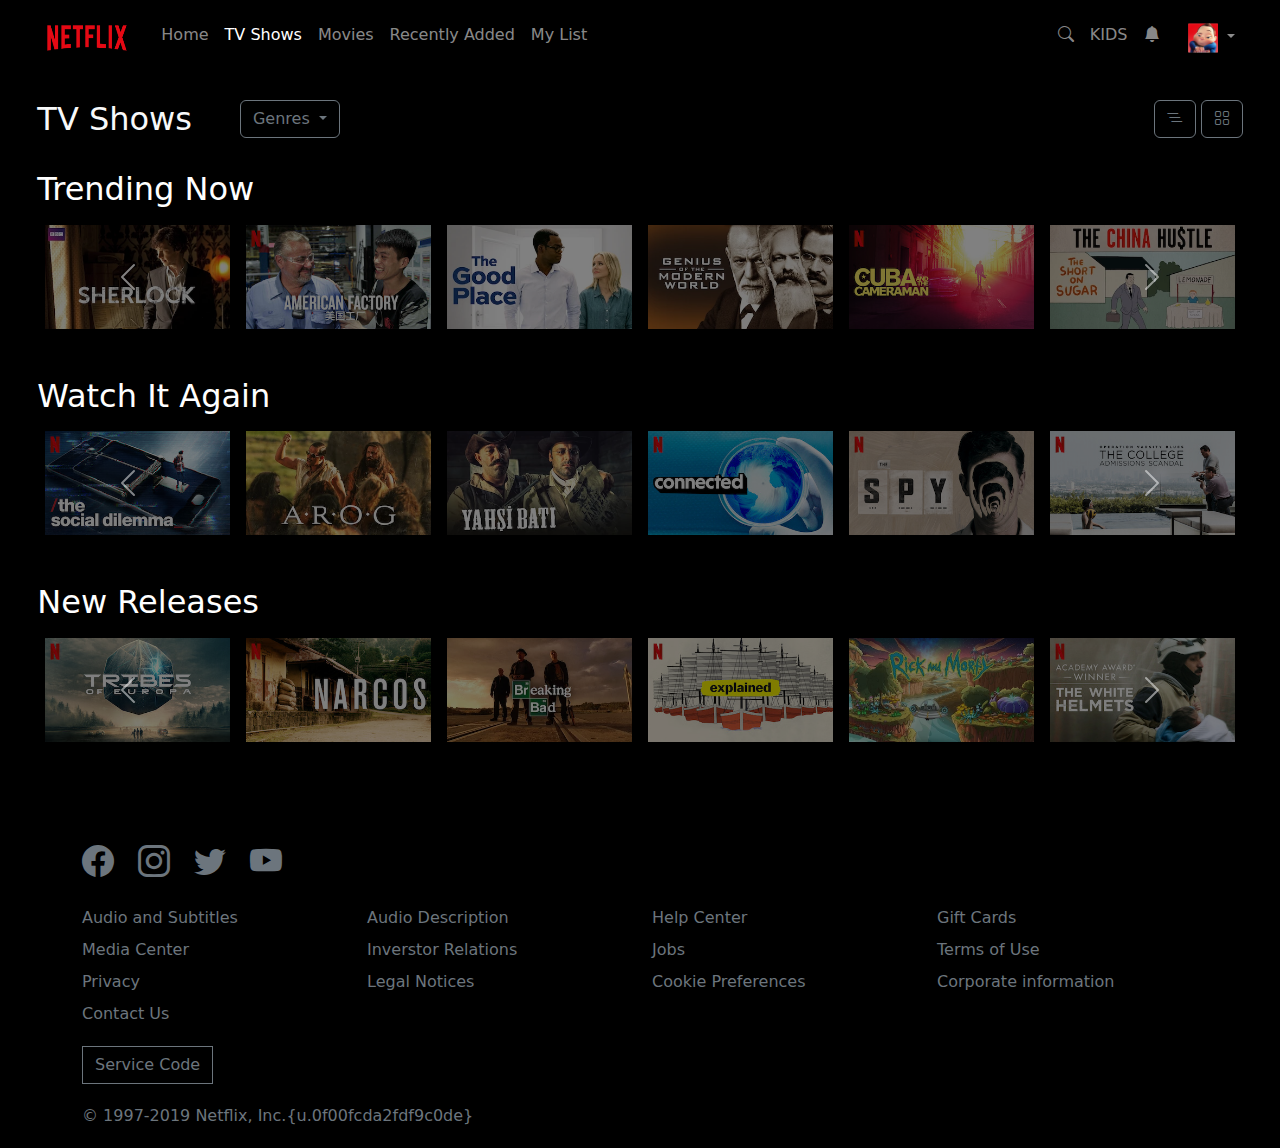
==== commit ade8b27f: "profile.html" ====
--- a/index.html
+++ b/index.html
@@ -17,7 +17,7 @@
     <link rel="stylesheet" href="assets/css/style.css" />
   </head>
   <body class="bg-black">
-    <div id="wrapper">
+    <div id="wrapper-index">
       <header class="container-fluid">
         <div class="row">
           <!--NAV1-->
@@ -46,19 +46,19 @@
                 <ul class="navbar-nav w-100 justify-content-between">
                   <div class="d-lg-flex">
                     <li class="nav-item">
-                      <a class="nav-link" aria-current="page" href="#">Home</a>
+                      <a class="nav-link" aria-current="page" href="javascript:void(0)">Home</a>
                     </li>
                     <li class="nav-item">
-                      <a class="nav-link active" href="#">TV Shows</a>
+                      <a class="nav-link active" href="javascript:void(0)">TV Shows</a>
                     </li>
                     <li class="nav-item">
-                      <a class="nav-link" href="#">Movies</a>
+                      <a class="nav-link" href="javascript:void(0)">Movies</a>
                     </li>
                     <li class="nav-item">
-                      <a class="nav-link" href="#">Recently Added</a>
+                      <a class="nav-link" href="javascript:void(0)">Recently Added</a>
                     </li>
                     <li class="nav-item">
-                      <a class="nav-link" href="#">My List</a>
+                      <a class="nav-link" href="javascript:void(0)">My List</a>
                     </li>
                   </div>
                   <div class="d-lg-flex">
@@ -69,14 +69,14 @@
                         <a class="nav-link" href="javascript:void(0)"
                           ><i class="bi bi-search"></i
                         ></a>
-                        <a class="nav-link" href="#">KIDS</a>
+                        <a class="nav-link" href="javascript:void(0)">KIDS</a>
                         <a class="nav-link" href="javascript:void(0)"
                           ><i class="bi bi-bell-fill"></i
                         ></a>
                         <li class="nav-item dropdown" id="dropdownProfile">
                           <a
                             class="nav-link dropdown-toggle"
-                            href="#"
+                            href="javascript:void(0)"
                             role="button"
                             data-bs-toggle="dropdown"
                             aria-expanded="false"
@@ -92,7 +92,7 @@
                           <ul class="dropdown-menu bg-black">
                             <li>
                               <a
-                                class="dropdown-item text-light"
+                                class="dropdown-item text-secondary"
                                 href="profile.html"
                                 ><img
                                   src="assets/img/avatar.png"
@@ -105,26 +105,26 @@
                             </li>
                             <li>
                               <a
-                                class="dropdown-item text-light"
+                                class="dropdown-item text-secondary"
                                 href="profile.html"
                                 >Manage profiles</a
                               >
                             </li>
                             <li>
                               <a
-                                class="dropdown-item text-light"
+                                class="dropdown-item text-secondary"
                                 href="account.html"
                                 >Account</a
                               >
                             </li>
                             <li>
-                              <a class="dropdown-item text-light" href="#"
+                              <a class="dropdown-item text-secondary" href="javascript:void(0)"
                                 >Help Center</a
                               >
                             </li>
                             <li><hr class="dropdown-divider" /></li>
                             <li>
-                              <a class="dropdown-item text-light" href="#"
+                              <a class="dropdown-item text-secondary" href="javascript:void(0)"
                                 >Signout Netflix</a
                               >
                             </li>
@@ -138,47 +138,25 @@
             </div>
           </nav>
         </div>
-        <!--NAV2-->
-        <!-- <nav class="navbar navbar-expand-lg bg-body-tertiary">
-          <div class="container-fluid">
-            <a class="navbar-brand" href="#">Navbar</a>
-            <button class="navbar-toggler" type="button" data-bs-toggle="collapse" data-bs-target="#navbarNavDropdown" aria-controls="navbarNavDropdown" aria-expanded="false" aria-label="Toggle navigation">
-              <span class="navbar-toggler-icon"></span>
-            </button>
-            <div class="collapse navbar-collapse" id="navbarNavDropdown">
-              <ul class="navbar-nav">
-                <li class="nav-item">
-                  <a class="nav-link active" aria-current="page" href="#">Home</a>
-                </li>
-                <li class="nav-item">
-                  <a class="nav-link" href="#">Features</a>
-                </li>
-                <li class="nav-item">
-                  <a class="nav-link" href="#">Pricing</a>
-                </li>
-                <li class="nav-item dropdown">
-                  <a class="nav-link dropdown-toggle" href="#" role="button" data-bs-toggle="dropdown" aria-expanded="false">
-                    Dropdown link
-                  </a>
-                  <ul class="dropdown-menu">
-                    <li><a class="dropdown-item" href="#">Action</a></li>
-                    <li><a class="dropdown-item" href="#">Another action</a></li>
-                    <li><a class="dropdown-item" href="#">Something else here</a></li>
-                  </ul>
-                </li>
-              </ul>
-            </div>
-          </div>
-        </nav> -->
       </header>
       <main class="mb-5">
         <div class="container-fluid">
           <div class="d-flex text-light justify-content-between my-4">
             <div class="d-flex">
               <h2 class="pe-5">TV Shows</h2>
-              <button type="button" class="btn btn-outline-secondary">
-                Genres
-              </button>
+              <div class="dropdown">
+                <button class="btn btn-outline-secondary dropdown-toggle" type="button" data-bs-toggle="dropdown" aria-expanded="false">
+                  Genres
+                </button>
+                <ul class="dropdown-menu bg-black" >
+                  <li><a class="dropdown-item text-secondary" href="javascript:void(0)">Azione</a></li>
+                  <li><a class="dropdown-item text-secondary" href="javascript:void(0)">Commedia</a></li>
+                  <li><a class="dropdown-item text-secondary" href="javascript:void(0)">Horror</a></li>
+                  <li><a class="dropdown-item text-secondary" href="javascript:void(0)">Romantico</a></li>
+                  <li><a class="dropdown-item text-secondary" href="javascript:void(0)">Avventura</a></li>
+                  <li><a class="dropdown-item text-secondary" href="javascript:void(0)">Cultura</a></li>
+                </ul>
+              </div>
             </div>
             <div class="justify-self-end">
               <a href="" class="btn btn-outline-secondary"
--- a/assets/css/style.css
+++ b/assets/css/style.css
@@ -3,6 +3,7 @@
     padding: 0 1%;
     box-sizing: border-box;
 }
+/*INDEX.HTML*/
 @media screen and (min-width: 992px) {
     #dropdownProfile{
         position: relative;
@@ -12,8 +13,6 @@
         left: -105px;
     }
 }
-
-
 
 
 footer i:hover{
@@ -27,4 +26,23 @@
 footer li a:hover,footer li a:visited{
     text-decoration: underline;
    
+}
+/* PROFILE.HTML*/
+#profileTitle{
+    font-size :5rem;
+    font-weight: 400;
+}
+#profilePicture span{
+    position:absolute ;
+    top:5px;
+    left: 15px; 
+    width: 25px;
+    background-color: black;
+    border-radius: 50%;
+    border: 1px solid white;
+    display: flex;
+    justify-content: center;
+}
+#profilePicture span:hover{
+    background-color: #939fa8;
 }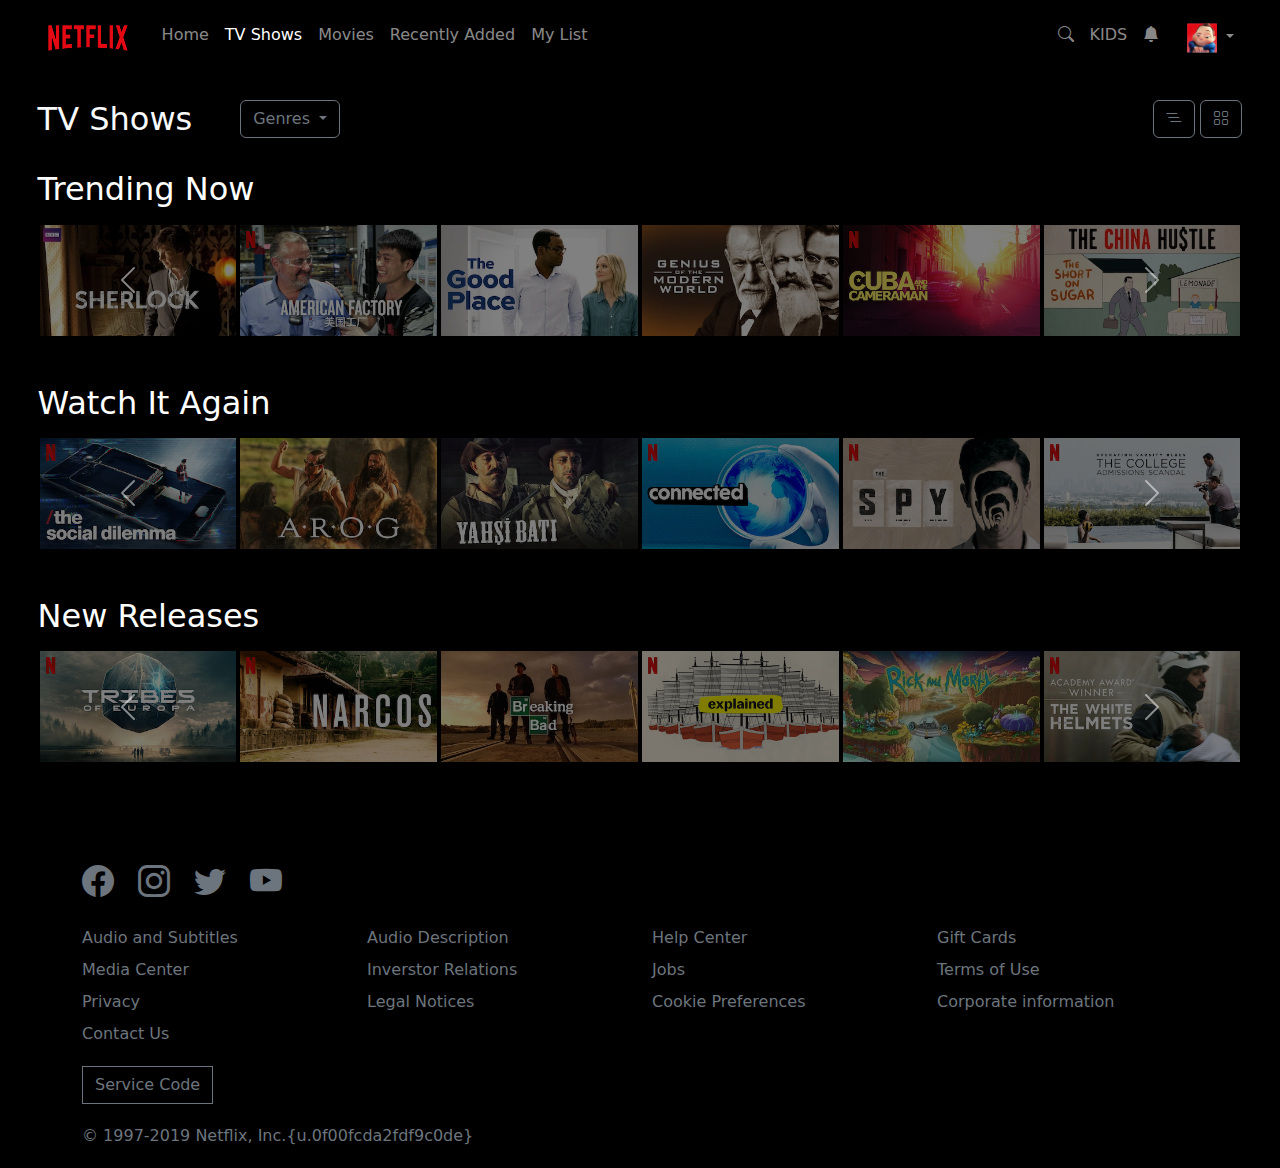
==== commit f30f3569: "scheletro-account.html" ====
--- a/index.html
+++ b/index.html
@@ -16,8 +16,7 @@
     />
     <link rel="stylesheet" href="assets/css/style.css" />
   </head>
-  <body class="bg-black">
-    <div id="wrapper-index">
+  <body class="bg-black wrapper">
       <header class="container-fluid">
         <div class="row">
           <!--NAV1-->
@@ -177,45 +176,45 @@
             data-bs-ride="carousel"
           >
             <div class="carousel-inner">
-              <div class="carousel-item opacity-50">
+              <div class="carousel-item">
                 <div class="container-fluid">
                   <div class="row">
-                    <div class="col-md-2 px-2">
+                    <div class="col-md-2 gx-1">
                       <img
                         src="assets/img/media/media0.webp"
                         class="img-fluid gy-1"
                         alt="Locandina Film"
                       />
                     </div>
-                    <div class="col-md-2 px-2">
+                    <div class="col-md-2 gx-1">
                       <img
                         src="assets/img/media/media1.jpg"
                         class="img-fluid gy-1"
                         alt="Locandina Film"
                       />
                     </div>
-                    <div class="col-md-2 px-2">
+                    <div class="col-md-2 gx-1">
                       <img
                         src="assets/img/media/media2.webp"
                         class="img-fluid gy-1"
                         alt="Locandina Film"
                       />
                     </div>
-                    <div class="col-md-2 px-2">
+                    <div class="col-md-2 gx-1">
                       <img
                         src="assets/img/media/media3.webp"
                         class="img-fluid gy-1"
                         alt="Locandina Film"
                       />
                     </div>
-                    <div class="col-md-2 px-2">
+                    <div class="col-md-2 gx-1">
                       <img
                         src="assets/img/media/media4.jpg"
                         class="img-fluid gy-1"
                         alt="Locandina Film"
                       />
                     </div>
-                    <div class="col-md-2 px-2">
+                    <div class="col-md-2 gx-1">
                       <img
                         src="assets/img/media/media5.webp"
                         class="img-fluid gy-1"
@@ -225,45 +224,45 @@
                   </div>
                 </div>
               </div>
-              <div class="carousel-item active opacity-50">
+              <div class="carousel-item active ">
                 <div class="container-fluid">
                   <div class="row">
-                    <div class="col-md-2 px-2">
+                    <div class="col-md-2 gx-1">
                       <img
                         src="assets/img/media/media0.webp"
                         class="img-fluid gy-1"
                         alt="Locandina Film"
                       />
                     </div>
-                    <div class="col-md-2 px-2">
+                    <div class="col-md-2 gx-1">
                       <img
                         src="assets/img/media/media1.jpg"
                         class="img-fluid gy-1"
                         alt="Locandina Film"
                       />
                     </div>
-                    <div class="col-md-2 px-2">
+                    <div class="col-md-2 gx-1">
                       <img
                         src="assets/img/media/media2.webp"
                         class="img-fluid gy-1"
                         alt="Locandina Film"
                       />
                     </div>
-                    <div class="col-md-2 px-2">
+                    <div class="col-md-2 gx-1">
                       <img
                         src="assets/img/media/media3.webp"
                         class="img-fluid gy-1"
                         alt="Locandina Film"
                       />
                     </div>
-                    <div class="col-md-2 px-2">
+                    <div class="col-md-2 gx-1">
                       <img
                         src="assets/img/media/media4.jpg"
                         class="img-fluid gy-1"
                         alt="Locandina Film"
                       />
                     </div>
-                    <div class="col-md-2 px-2">
+                    <div class="col-md-2 gx-1">
                       <img
                         src="assets/img/media/media5.webp"
                         class="img-fluid gy-1"
@@ -307,45 +306,45 @@
             data-bs-ride="carousel"
           >
             <div class="carousel-inner">
-              <div class="carousel-item opacity-50">
+              <div class="carousel-item ">
                 <div class="container-fluid">
                   <div class="row">
-                    <div class="col-md-2 px-2">
+                    <div class="col-md-2 gx-1">
                       <img
                         src="assets/img/media/media6.jpg"
                         class="img-fluid gy-1"
                         alt="Locandina Film"
                       />
                     </div>
-                    <div class="col-md-2 px-2">
+                    <div class="col-md-2 gx-1">
                       <img
                         src="assets/img/media/media7.webp"
                         class="img-fluid gy-1"
                         alt="Locandina Film"
                       />
                     </div>
-                    <div class="col-md-2 px-2">
+                    <div class="col-md-2 gx-1">
                       <img
                         src="assets/img/media/media8.webp"
                         class="img-fluid gy-1"
                         alt="Locandina Film"
                       />
                     </div>
-                    <div class="col-md-2 px-2">
+                    <div class="col-md-2 gx-1">
                       <img
                         src="assets/img/media/media9.jpg"
                         class="img-fluid gy-1"
                         alt="Locandina Film"
                       />
                     </div>
-                    <div class="col-md-2 px-2">
+                    <div class="col-md-2 gx-1">
                       <img
                         src="assets/img/media/media10.jpg"
                         class="img-fluid gy-1"
                         alt="Locandina Film"
                       />
                     </div>
-                    <div class="col-md-2 px-2">
+                    <div class="col-md-2 gx-1">
                       <img
                         src="assets/img/media/media11.jpg"
                         class="img-fluid gy-1"
@@ -355,45 +354,45 @@
                   </div>
                 </div>
               </div>
-              <div class="carousel-item active opacity-50">
+              <div class="carousel-item active ">
                 <div class="container-fluid">
                   <div class="row">
-                    <div class="col-md-2 px-2">
+                    <div class="col-md-2 gx-1">
                       <img
                         src="assets/img/media/media6.jpg"
                         class="img-fluid gy-1"
                         alt="Locandina Film"
                       />
                     </div>
-                    <div class="col-md-2 px-2">
+                    <div class="col-md-2 gx-1">
                       <img
                         src="assets/img/media/media7.webp"
                         class="img-fluid gy-1"
                         alt="Locandina Film"
                       />
                     </div>
-                    <div class="col-md-2 px-2">
+                    <div class="col-md-2 gx-1">
                       <img
                         src="assets/img/media/media8.webp"
                         class="img-fluid gy-1"
                         alt="Locandina Film"
                       />
                     </div>
-                    <div class="col-md-2 px-2">
+                    <div class="col-md-2 gx-1">
                       <img
                         src="assets/img/media/media9.jpg"
                         class="img-fluid gy-1"
                         alt="Locandina Film"
                       />
                     </div>
-                    <div class="col-md-2 px-2">
+                    <div class="col-md-2 gx-1">
                       <img
                         src="assets/img/media/media10.jpg"
                         class="img-fluid gy-1"
                         alt="Locandina Film"
                       />
                     </div>
-                    <div class="col-md-2 px-2">
+                    <div class="col-md-2 gx-1">
                       <img
                         src="assets/img/media/media11.jpg"
                         class="img-fluid gy-1"
@@ -437,45 +436,45 @@
             data-bs-ride="carousel"
           >
             <div class="carousel-inner">
-              <div class="carousel-item opacity-50">
+              <div class="carousel-item ">
                 <div class="container-fluid">
                   <div class="row">
-                    <div class="col-md-2 px-2">
+                    <div class="col-md-2 gx-1">
                       <img
                         src="assets/img/media/media12.jpg"
                         class="img-fluid gy-1"
                         alt="Locandina Film"
                       />
                     </div>
-                    <div class="col-md-2 px-2">
+                    <div class="col-md-2 gx-1">
                       <img
                         src="assets/img/media/media13.jpg"
                         class="img-fluid gy-1"
                         alt="Locandina Film"
                       />
                     </div>
-                    <div class="col-md-2 px-2">
+                    <div class="col-md-2 gx-1">
                       <img
                         src="assets/img/media/media14.webp"
                         class="img-fluid gy-1"
                         alt="Locandina Film"
                       />
                     </div>
-                    <div class="col-md-2 px-2">
+                    <div class="col-md-2 gx-1">
                       <img
                         src="assets/img/media/media15.jpg"
                         class="img-fluid gy-1"
                         alt="Locandina Film"
                       />
                     </div>
-                    <div class="col-md-2 px-2">
+                    <div class="col-md-2 gx-1">
                       <img
                         src="assets/img/media/media16.webp"
                         class="img-fluid gy-1"
                         alt="Locandina Film"
                       />
                     </div>
-                    <div class="col-md-2 px-2">
+                    <div class="col-md-2 gx-1">
                       <img
                         src="assets/img/media/media17.jpg"
                         class="img-fluid gy-1"
@@ -485,45 +484,45 @@
                   </div>
                 </div>
               </div>
-              <div class="carousel-item active opacity-50">
+              <div class="carousel-item active ">
                 <div class="container-fluid">
                   <div class="row">
-                    <div class="col-md-2 px-2">
+                    <div class="col-md-2 gx-1">
                       <img
                         src="assets/img/media/media12.jpg"
                         class="img-fluid gy-1"
                         alt="Locandina Film"
                       />
                     </div>
-                    <div class="col-md-2 px-2">
+                    <div class="col-md-2 gx-1">
                       <img
                         src="assets/img/media/media13.jpg"
                         class="img-fluid gy-1"
                         alt="Locandina Film"
                       />
                     </div>
-                    <div class="col-md-2 px-2">
+                    <div class="col-md-2 gx-1">
                       <img
                         src="assets/img/media/media14.webp"
                         class="img-fluid gy-1"
                         alt="Locandina Film"
                       />
                     </div>
-                    <div class="col-md-2 px-2">
+                    <div class="col-md-2 gx-1">
                       <img
                         src="assets/img/media/media15.jpg"
                         class="img-fluid gy-1"
                         alt="Locandina Film"
                       />
                     </div>
-                    <div class="col-md-2 px-2">
+                    <div class="col-md-2 gx-1">
                       <img
                         src="assets/img/media/media16.webp"
                         class="img-fluid gy-1"
                         alt="Locandina Film"
                       />
                     </div>
-                    <div class="col-md-2 px-2">
+                    <div class="col-md-2 gx-1">
                       <img
                         src="assets/img/media/media17.jpg"
                         class="img-fluid gy-1"
@@ -613,7 +612,6 @@
           </div>
         </div>
       </footer>
-    </div>
     <script
       src="https://cdn.jsdelivr.net/npm/bootstrap@5.3.3/dist/js/bootstrap.bundle.min.js"
       integrity="sha384-YvpcrYf0tY3lHB60NNkmXc5s9fDVZLESaAA55NDzOxhy9GkcIdslK1eN7N6jIeHz"
--- a/assets/css/style.css
+++ b/assets/css/style.css
@@ -1,7 +1,11 @@
-html , body{
+html , 
+body{
     margin: 0;
-    padding: 0 1%;
+    padding: 0;
     box-sizing: border-box;
+}
+.wrapper{
+ padding: 0 2%;
 }
 /*INDEX.HTML*/
 @media screen and (min-width: 992px) {
@@ -13,7 +17,14 @@
         left: -105px;
     }
 }
-
+.carousel-item img{
+    opacity: 50%;
+}
+.carousel-item img:hover{
+    opacity: 100%;
+    transform: scale(1.05);
+    overflow: visible;
+}
 
 footer i:hover{
     cursor:pointer;
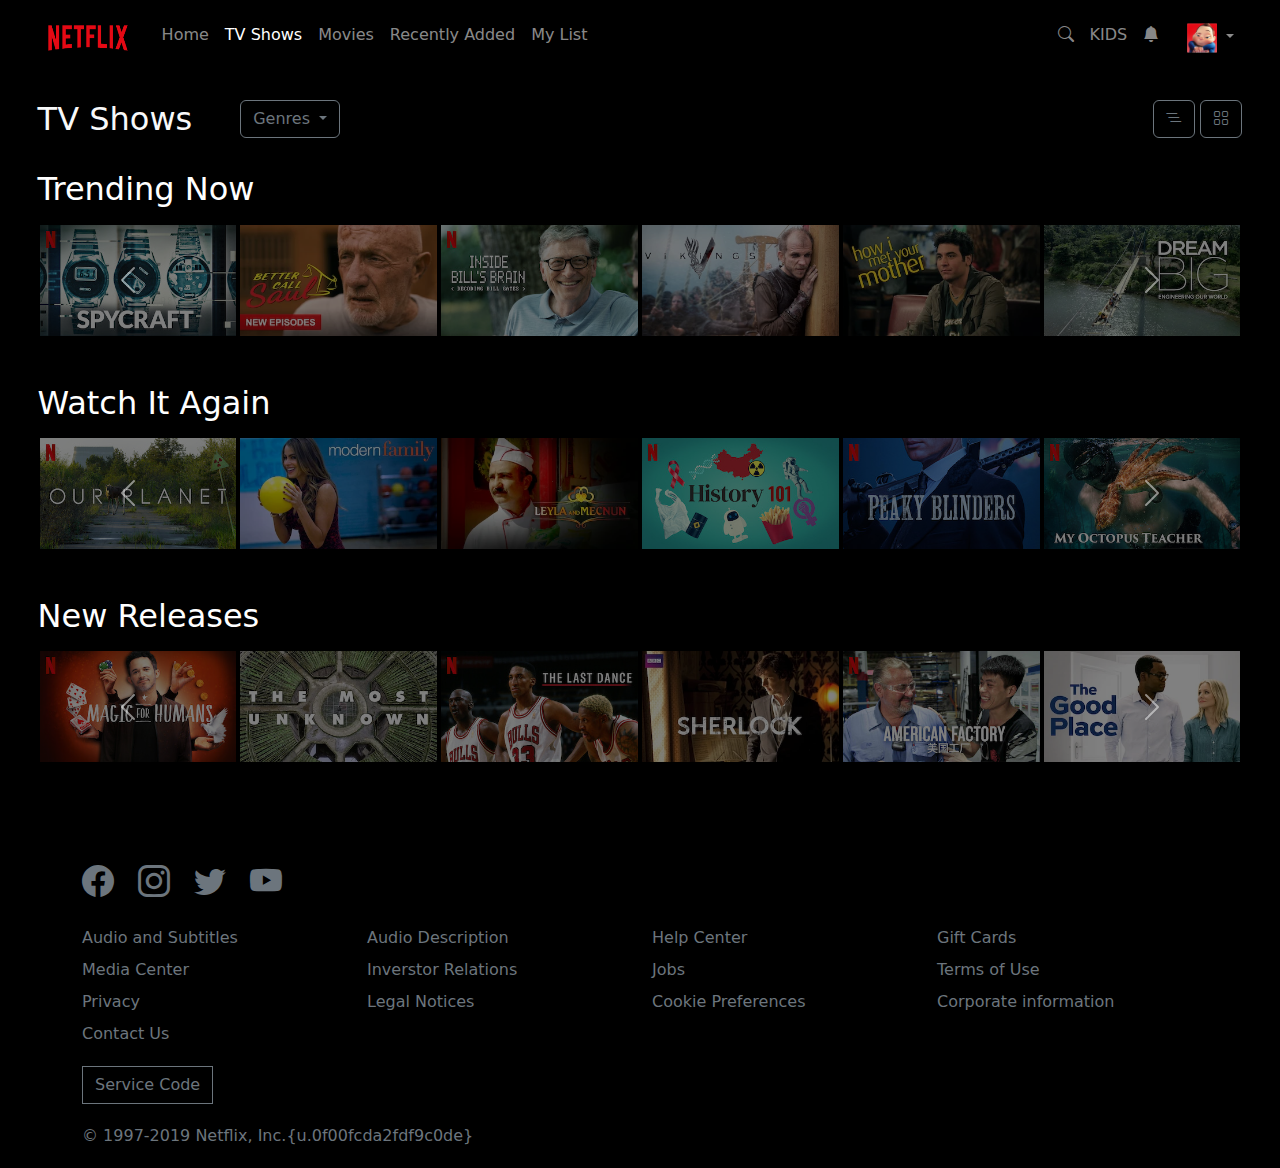
==== commit c40f15fe: "Final commit" ====
--- a/index.html
+++ b/index.html
@@ -229,42 +229,42 @@
                   <div class="row">
                     <div class="col-md-2 gx-1">
                       <img
-                        src="assets/img/media/media0.webp"
-                        class="img-fluid gy-1"
-                        alt="Locandina Film"
-                      />
-                    </div>
-                    <div class="col-md-2 gx-1">
-                      <img
-                        src="assets/img/media/media1.jpg"
-                        class="img-fluid gy-1"
-                        alt="Locandina Film"
-                      />
-                    </div>
-                    <div class="col-md-2 gx-1">
-                      <img
-                        src="assets/img/media/media2.webp"
-                        class="img-fluid gy-1"
-                        alt="Locandina Film"
-                      />
-                    </div>
-                    <div class="col-md-2 gx-1">
-                      <img
-                        src="assets/img/media/media3.webp"
-                        class="img-fluid gy-1"
-                        alt="Locandina Film"
-                      />
-                    </div>
-                    <div class="col-md-2 gx-1">
-                      <img
-                        src="assets/img/media/media4.jpg"
-                        class="img-fluid gy-1"
-                        alt="Locandina Film"
-                      />
-                    </div>
-                    <div class="col-md-2 gx-1">
-                      <img
-                        src="assets/img/media/media5.webp"
+                        src="assets/img/media/media18.jpg"
+                        class="img-fluid gy-1"
+                        alt="Locandina Film"
+                      />
+                    </div>
+                    <div class="col-md-2 gx-1">
+                      <img
+                        src="assets/img/media/media19.webp"
+                        class="img-fluid gy-1"
+                        alt="Locandina Film"
+                      />
+                    </div>
+                    <div class="col-md-2 gx-1">
+                      <img
+                        src="assets/img/media/media20.jpg"
+                        class="img-fluid gy-1"
+                        alt="Locandina Film"
+                      />
+                    </div>
+                    <div class="col-md-2 gx-1">
+                      <img
+                        src="assets/img/media/media21.webp"
+                        class="img-fluid gy-1"
+                        alt="Locandina Film"
+                      />
+                    </div>
+                    <div class="col-md-2 gx-1">
+                      <img
+                        src="assets/img/media/media22.webp"
+                        class="img-fluid gy-1"
+                        alt="Locandina Film"
+                      />
+                    </div>
+                    <div class="col-md-2 gx-1">
+                      <img
+                        src="assets/img/media/media23.webp"
                         class="img-fluid gy-1"
                         alt="Locandina Film"
                       />
@@ -359,42 +359,42 @@
                   <div class="row">
                     <div class="col-md-2 gx-1">
                       <img
-                        src="assets/img/media/media6.jpg"
-                        class="img-fluid gy-1"
-                        alt="Locandina Film"
-                      />
-                    </div>
-                    <div class="col-md-2 gx-1">
-                      <img
-                        src="assets/img/media/media7.webp"
-                        class="img-fluid gy-1"
-                        alt="Locandina Film"
-                      />
-                    </div>
-                    <div class="col-md-2 gx-1">
-                      <img
-                        src="assets/img/media/media8.webp"
-                        class="img-fluid gy-1"
-                        alt="Locandina Film"
-                      />
-                    </div>
-                    <div class="col-md-2 gx-1">
-                      <img
-                        src="assets/img/media/media9.jpg"
-                        class="img-fluid gy-1"
-                        alt="Locandina Film"
-                      />
-                    </div>
-                    <div class="col-md-2 gx-1">
-                      <img
-                        src="assets/img/media/media10.jpg"
-                        class="img-fluid gy-1"
-                        alt="Locandina Film"
-                      />
-                    </div>
-                    <div class="col-md-2 gx-1">
-                      <img
-                        src="assets/img/media/media11.jpg"
+                        src="assets/img/media/media24.jpg"
+                        class="img-fluid gy-1"
+                        alt="Locandina Film"
+                      />
+                    </div>
+                    <div class="col-md-2 gx-1">
+                      <img
+                        src="assets/img/media/media25.webp"
+                        class="img-fluid gy-1"
+                        alt="Locandina Film"
+                      />
+                    </div>
+                    <div class="col-md-2 gx-1">
+                      <img
+                        src="assets/img/media/media26.webp"
+                        class="img-fluid gy-1"
+                        alt="Locandina Film"
+                      />
+                    </div>
+                    <div class="col-md-2 gx-1">
+                      <img
+                        src="assets/img/media/media27.jpg"
+                        class="img-fluid gy-1"
+                        alt="Locandina Film"
+                      />
+                    </div>
+                    <div class="col-md-2 gx-1">
+                      <img
+                        src="assets/img/media/media28.jpg"
+                        class="img-fluid gy-1"
+                        alt="Locandina Film"
+                      />
+                    </div>
+                    <div class="col-md-2 gx-1">
+                      <img
+                        src="assets/img/media/media29.jpg"
                         class="img-fluid gy-1"
                         alt="Locandina Film"
                       />
@@ -489,42 +489,42 @@
                   <div class="row">
                     <div class="col-md-2 gx-1">
                       <img
-                        src="assets/img/media/media12.jpg"
-                        class="img-fluid gy-1"
-                        alt="Locandina Film"
-                      />
-                    </div>
-                    <div class="col-md-2 gx-1">
-                      <img
-                        src="assets/img/media/media13.jpg"
-                        class="img-fluid gy-1"
-                        alt="Locandina Film"
-                      />
-                    </div>
-                    <div class="col-md-2 gx-1">
-                      <img
-                        src="assets/img/media/media14.webp"
-                        class="img-fluid gy-1"
-                        alt="Locandina Film"
-                      />
-                    </div>
-                    <div class="col-md-2 gx-1">
-                      <img
-                        src="assets/img/media/media15.jpg"
-                        class="img-fluid gy-1"
-                        alt="Locandina Film"
-                      />
-                    </div>
-                    <div class="col-md-2 gx-1">
-                      <img
-                        src="assets/img/media/media16.webp"
-                        class="img-fluid gy-1"
-                        alt="Locandina Film"
-                      />
-                    </div>
-                    <div class="col-md-2 gx-1">
-                      <img
-                        src="assets/img/media/media17.jpg"
+                        src="assets/img/media/media30.jpg"
+                        class="img-fluid gy-1"
+                        alt="Locandina Film"
+                      />
+                    </div>
+                    <div class="col-md-2 gx-1">
+                      <img
+                        src="assets/img/media/media31.webp"
+                        class="img-fluid gy-1"
+                        alt="Locandina Film"
+                      />
+                    </div>
+                    <div class="col-md-2 gx-1">
+                      <img
+                        src="assets/img/media/media32.jpg"
+                        class="img-fluid gy-1"
+                        alt="Locandina Film"
+                      />
+                    </div>
+                    <div class="col-md-2 gx-1">
+                      <img
+                        src="assets/img/media/media0.webp"
+                        class="img-fluid gy-1"
+                        alt="Locandina Film"
+                      />
+                    </div>
+                    <div class="col-md-2 gx-1">
+                      <img
+                        src="assets/img/media/media1.jpg"
+                        class="img-fluid gy-1"
+                        alt="Locandina Film"
+                      />
+                    </div>
+                    <div class="col-md-2 gx-1">
+                      <img
+                        src="assets/img/media/media2.webp"
                         class="img-fluid gy-1"
                         alt="Locandina Film"
                       />
--- a/assets/css/style.css
+++ b/assets/css/style.css
@@ -24,6 +24,7 @@
     opacity: 100%;
     transform: scale(1.05);
     overflow: visible;
+    z-index: 1;         /*Aggiunto post debrief*/
 }
 
 footer i:hover{
